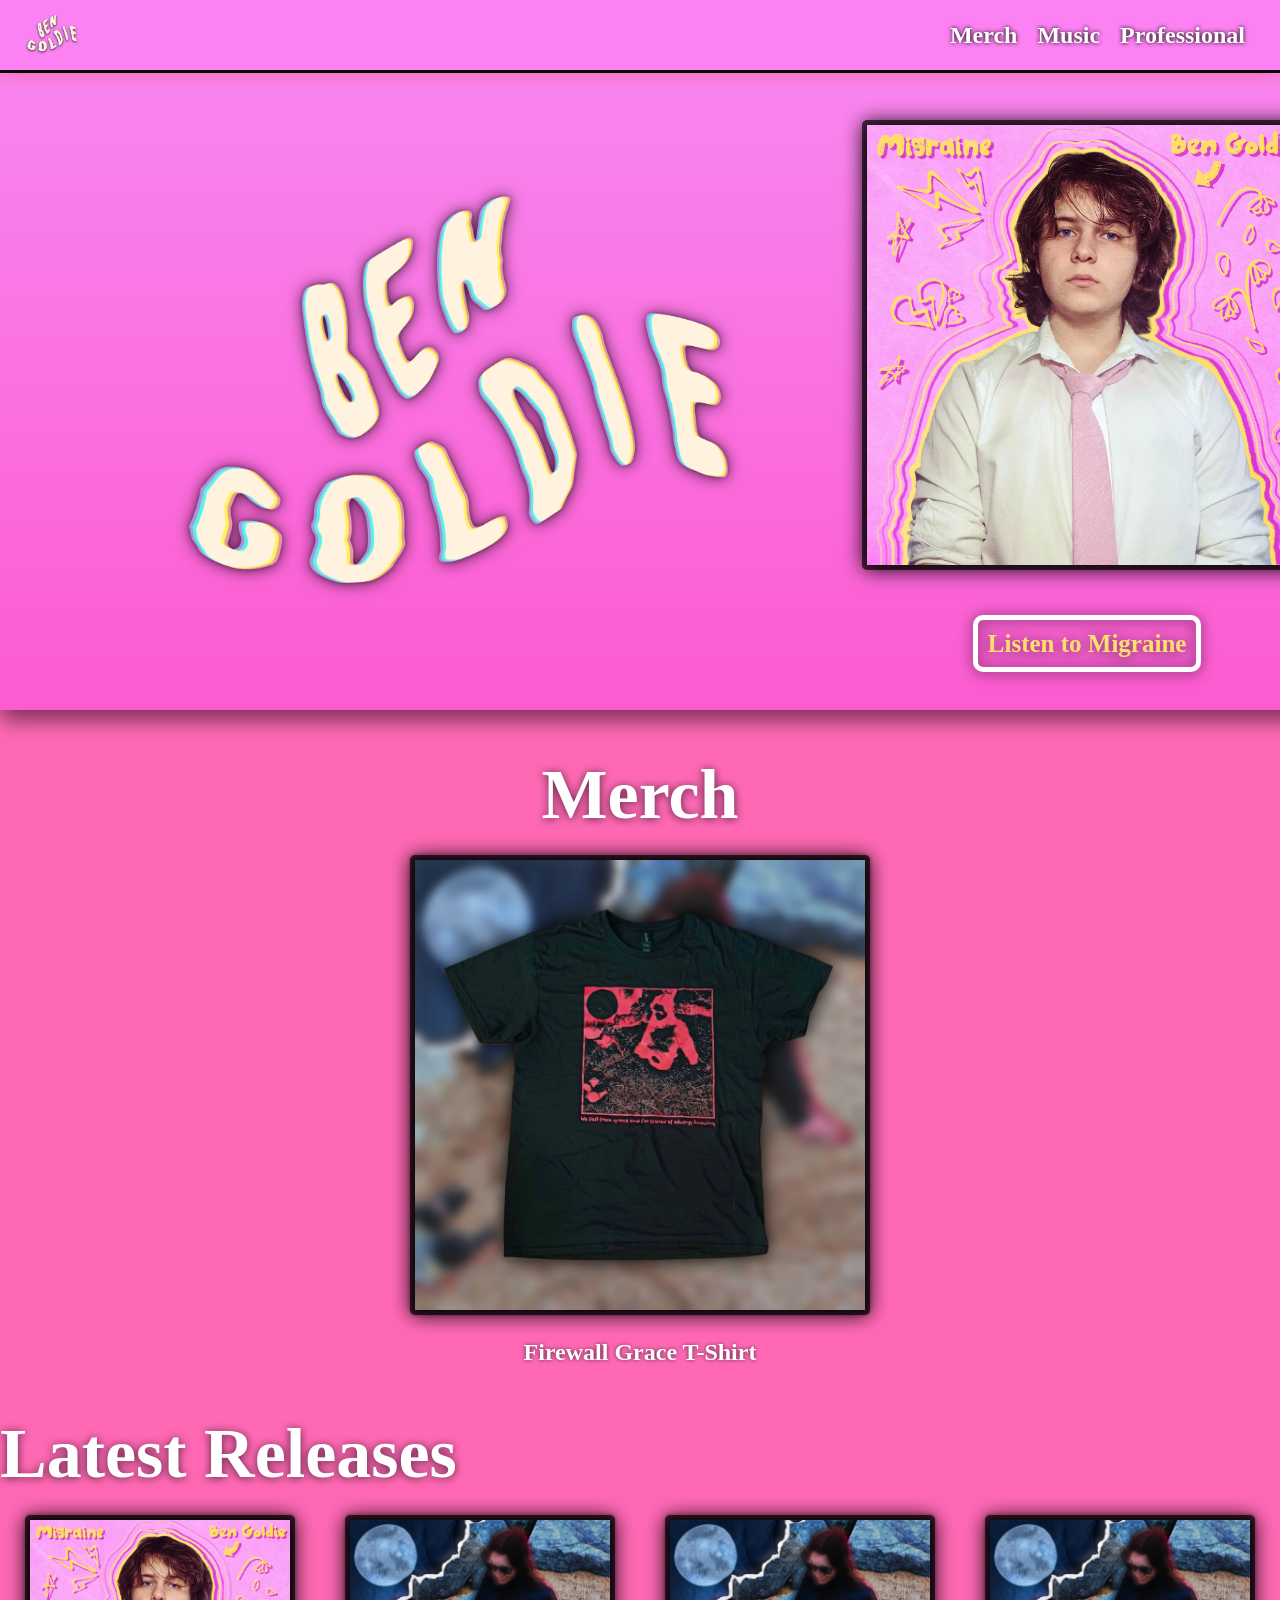
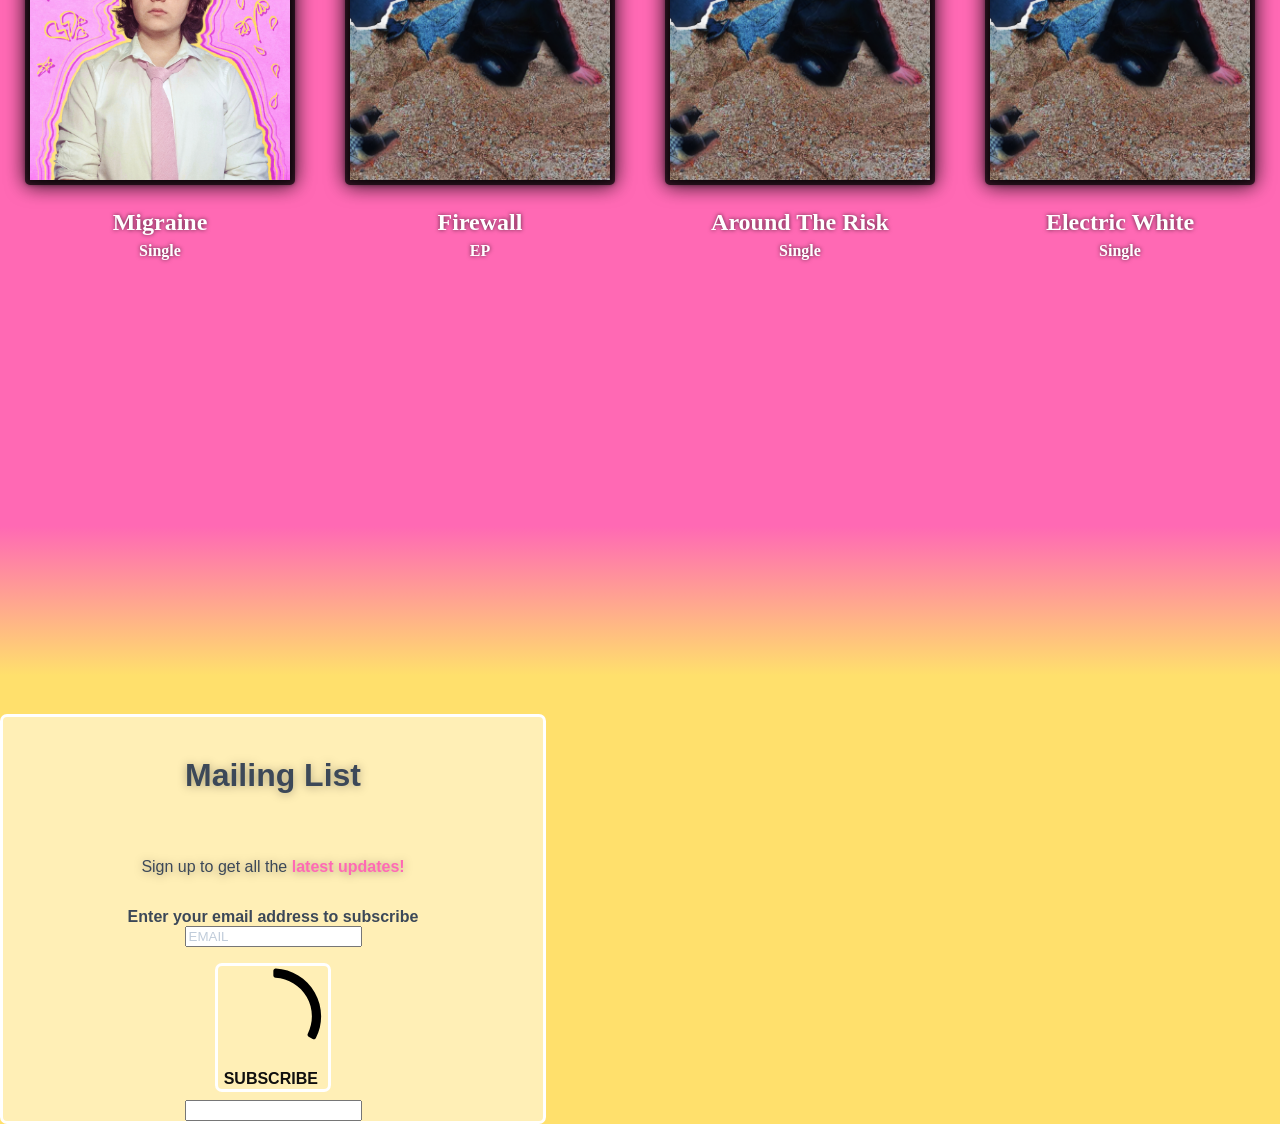
==== index.html @ 1a166388 "initial commit" ====
<!DOCTYPE html>
<html>
    <head>
        <meta charset="utf-8">
        <meta name="viewport" content="width=device-width, initial-scale=1">
        <title>Home - Ben Goldie</title>
        <link rel="stylesheet" href="style.css">
        <!-- START - We recommend to place the below code in head tag of your website html  -->

        <style>
          @font-face {
            font-display: block;
            font-family: Roboto;
            src: url(https://assets.brevo.com/font/Roboto/Latin/normal/normal/7529907e9eaf8ebb5220c5f9850e3811.woff2) format("woff2"), url(https://assets.brevo.com/font/Roboto/Latin/normal/normal/25c678feafdc175a70922a116c9be3e7.woff) format("woff")
          }

          @font-face {
            font-display: fallback;
            font-family: Roboto;
            font-weight: 600;
            src: url(https://assets.brevo.com/font/Roboto/Latin/medium/normal/6e9caeeafb1f3491be3e32744bc30440.woff2) format("woff2"), url(https://assets.brevo.com/font/Roboto/Latin/medium/normal/71501f0d8d5aa95960f6475d5487d4c2.woff) format("woff")
          }

          @font-face {
            font-display: fallback;
            font-family: Roboto;
            font-weight: 700;
            src: url(https://assets.brevo.com/font/Roboto/Latin/bold/normal/3ef7cf158f310cf752d5ad08cd0e7e60.woff2) format("woff2"), url(https://assets.brevo.com/font/Roboto/Latin/bold/normal/ece3a1d82f18b60bcce0211725c476aa.woff) format("woff")
          }

          :where(.sib-form-message-panel) {
            display: none;
          }

          :where(.sib-form-message-panel .sib-notification__icon) {
            width: 20px;
            height: 20px;
          }


          #sib-container input:-ms-input-placeholder {
            font-family: Helvetica, sans-serif;
            text-align: left;
            color: #c0ccda;
          }

          #sib-container input::placeholder {
            font-family: Helvetica, sans-serif;
            text-align: left;
            color: #c0ccda;
          }

          #sib-container textarea::placeholder {
            font-family: Helvetica, sans-serif;
            text-align: left;
            color: #c0ccda;
          }


          #sib-container a {
            text-decoration: underline;
            color: #2BB2FC;
          }
        </style>
        <link rel="stylesheet" href="https://sibforms.com/forms/end-form/build/sib-styles.css">


        <!--  END - We recommend to place the above code in head tag of your website html -->


    </head>
    <body>
        <header>
            <a href="index.html"><img src= "ASSETS/LOGOS/header_logo.png" alt="Ben Goldie" style= "width:6%;height:6%; filter:drop-shadow(0px 1px 1px #000a) "></style></a>
            <div class="textbutton"><a href="index.html#merch">Merch</a></div>
            <div class="textbutton"><a href="index.html#discog">Music</a></div>
            <div class="textbutton"><a href="PROFESSIONAL.html">Professional</a></div>
        </header>
        <div class="homebanner">
            <img src= "ASSETS/LOGOS/header_logo.png" style="transform: scale(0.75); filter:drop-shadow(0px 1px 10px #000a)" alt="Ben Goldie">
            <div class ="innerbanner">
                <img src="ASSETS/COVER ART/MIGRAINE V1.jpg" alt="Ben Goldie - Migraine" style="border: 5px solid #000a; border-radius: 5px; filter:drop-shadow(0px 1px 10px #000f);">
                <div class= "borderbutton"><span style="color:#FFE06C; border: 5px solid #ffff;border-radius:10px; padding: 10px 10px;flex-direction: column; font-size:25px;"><a href="https://distrokid.com/hyperfollow/bengoldie/migraine" target="_blank">Listen to Migraine</span></a></div>
            </div>
        </div>
        <a id="merch"></a>
        <h1 style= "filter:drop-shadow(0px 1px 5px #000a);text-align:center;margin-top:5vh;font-family: Verdana;font-weight: 700;color: #ffff;font-size: 70px;">Merch</h1> 
        
        <div class="displayrow" style="margin-top: -20vh;">
            <div class ="profbutton" id="firewallshirt" style="flex-basis:50vh;"> <a href="https://bengoldie.bandcamp.com/merch/firewall-grace-t-shirt" target="_blank">
                <img src="ASSETS/MERCH/FIRESHIRTFRONT.png">
                <p style="min-width:0;">Firewall Grace T-Shirt</p></a>
            </div>
        </div>
        <a id="discog"></a>
        <h1 style= "filter:drop-shadow(0px 1px 5px #000a);justify-self: center;margin-top:-5vh;font-family: Verdana;font-weight: 700;color: #ffff;font-size: 70px;">Latest Releases</h1>
        <div class="displayrow" style="margin-top: -20vh;">
            <div class ="profbutton" id="firewallshirt" style="flex-basis:50vh;"> <a href="https://open.spotify.com/track/4ACQXSwlu03HfZLxBA3F66?si=52b39054ec784b8b" target="_blank">
                <img src="ASSETS/COVER ART/MIGRAINE V1.jpg">
                <p style="min-width:0;">Migraine</p>
                <p style="font-size: medium; margin-top:-2vh;">Single</p></a>
                
            </div>
            <div class ="profbutton" id="firewallshirt" style="flex-basis:50vh;"> <a href="https://open.spotify.com/album/4vv35VGeXfxYMCpEqviv9S?si=vhfQ6pWKQQGluTkH89Cv-Q" target="_blank">
                <img src="ASSETS/COVER ART/Firewall.jpg">
                <p style="min-width:0;">Firewall</p>
                <p style="font-size: medium; margin-top:-2vh;">EP</p></a>
            </div>
            <div class ="profbutton" id="firewallshirt" style="flex-basis:50vh;"> <a href="https://open.spotify.com/track/35dq7vLfNrKMPDnW3s5tB2?si=553188e3fb8a494c" target="_blank">
                <img src="ASSETS/COVER ART/Firewall.jpg">
                <p style="min-width:0;">Around The Risk</p>
                <p style="font-size: medium; margin-top:-2vh;">Single</p></a>
            </div>
            <div class ="profbutton" id="firewallshirt" style="flex-basis:50vh;"> <a href="https://open.spotify.com/track/0oPKwvmgZB1fBUmMKrQRBW?si=51f74b2fc84e43a7" target="_blank">
                <img src="ASSETS/COVER ART/Firewall.jpg">
                <p style="min-width:0;">Electric White</p>
                <p style="font-size: medium; margin-top:-2vh;">Single</p></a>
            </div>
        </div> 

        <!-- Begin Brevo Form -->









    </body>
    <footer style ="background-color: HOTPINK; background: linear-gradient(180deg,rgba(255, 105, 180, 1) 0%, rgba(255, 224, 108, 1) 25%);">
      <hr style="border:10vh solid #0000;"
      <!-- START - We recommend to place the below code where you want the form in your website html  -->
      <div class="sib-form" style="text-align: center;" >

        <div id="sib-form-container" class="sib-form-container">
          <div id="error-message" class="sib-form-message-panel" style="font-family:Verdana, sans-serif; font-size:16px; text-align:left; color:#661d1d; background-color:#ffeded; border-color:#ff4949; border-radius:3px;
              max-width:540px;">
            <div class="sib-form-message-panel__text sib-form-message-panel__text--center">
              <svg viewBox="0 0 512 512" class="sib-icon sib-notification__icon">
                <path d="M256 40c118.621 0 216 96.075 216 216 0 119.291-96.61 216-216 216-119.244 0-216-96.562-216-216 0-119.203 96.602-216 216-216m0-32C119.043 8 8 119.083 8 256c0 136.997 111.043 248 248 248s248-111.003 248-248C504 119.083 392.957 8 256 8zm-11.49 120h22.979c6.823 0 12.274 5.682 11.99 12.5l-7 168c-.268 6.428-5.556 11.5-11.99 11.5h-8.979c-6.433 0-11.722-5.073-11.99-11.5l-7-168c-.283-6.818 5.167-12.5 11.99-12.5zM256 340c-15.464 0-28 12.536-28 28s12.536 28 28 28 28-12.536 28-28-12.536-28-28-28z" />
              </svg>
              <span class="sib-form-message-panel__inner-text">


                      Your subscription could not be saved. Please try again.
                    
                  
                </span>
            </div>
          </div>
          <div></div>
          <div id="success-message" class="sib-form-message-panel" style="font-family:Verdana, sans-serif; font-size:16px; text-align:left; color:#085229; background-color:#e7faf0; border-color:#13ce66; border-radius:3px;
              max-width:540px;">
            <div class="sib-form-message-panel__text sib-form-message-panel__text--center">
              <svg viewBox="0 0 512 512" class="sib-icon sib-notification__icon">
                <path d="M256 8C119.033 8 8 119.033 8 256s111.033 248 248 248 248-111.033 248-248S392.967 8 256 8zm0 464c-118.664 0-216-96.055-216-216 0-118.663 96.055-216 216-216 118.664 0 216 96.055 216 216 0 118.663-96.055 216-216 216zm141.63-274.961L217.15 376.071c-4.705 4.667-12.303 4.637-16.97-.068l-85.878-86.572c-4.667-4.705-4.637-12.303.068-16.97l8.52-8.451c4.705-4.667 12.303-4.637 16.97.068l68.976 69.533 163.441-162.13c4.705-4.667 12.303-4.637 16.97.068l8.451 8.52c4.668 4.705 4.637 12.303-.068 16.97z" />
              </svg>
              <span class="sib-form-message-panel__inner-text">


                      Your subscription has been successful!! Welcome to the mailing list :)
                  
                  
                </span>
            </div>
          </div>
          <div></div>
          <div id="sib-container" class="sib-container--large sib-container--vertical" style="max-width:540px; text-align:center; background-color:rgba(255,255,255,0.5); border:3px solid #FFFF; border-radius:7px; direction:ltr">
            <form id="sib-form" method="POST" action="https://c8ddd42b.sibforms.com/serve/[base64]" data-type="subscription">


              <div style="padding: 8px 0;">


                <div class="sib-form-block" style="font-family:Verdana, sans-serif; font-size:32px; font-weight:700; color:#3C4858; background-color:transparent; text-align:center">
                  <p style="filter:drop-shadow(0px 1px 5px #0005);">Mailing List</p>
                </div>



              </div>



              <div style="padding: 8px 0;">


                <div class="sib-form-block" style="font-family:Verdana, sans-serif; font-size:16px; text-align:left; color:#3C4858; background-color:transparent; text-align:center;">
                  <div class="sib-text-form-block">
                    <p style="filter:drop-shadow(0px 1px 5px #0005);">Sign up to get all the <b style="color: #FF69B4;">latest updates!</b></p>
                  </div>
                </div>



              </div>



              <div style="padding: 8px 0;">



                <div class="sib-input sib-form-block">
                  <div class="form__entry entry_block">
                    <div class="form__label-row ">


                      <label class="entry__label" style="font-weight: 700; text-align: left; font-family:Verdana, sans-serif; font-size:16px; font-weight:700; text-align:center; color:#3c4858;" for="EMAIL" data-required="*">Enter your email address to subscribe</label>




                      <div class="entry__field">

                        <input class="input " type="text" id="EMAIL" name="EMAIL" autocomplete="off" value="" placeholder="EMAIL" data-required="true" required />

                      </div>

                    </div>

                    <label class="entry__error entry__error--primary" style="font-family:Helvetica, sans-serif; font-size:16px; text-align:left; color:#661d1d; background-color:#ffeded; border-color:#ff4949; border-radius:3px;">
                    </label>


                  </div>
                </div>




              </div>



              <div style="padding: 8px 0;">


                <div class="sib-form-block" style="text-align: center;">
                  <button class="sib-form-block__button sib-form-block__button-with-loader" style="font-family:Helvetica, sans-serif; font-size:16px; font-weight:700; text-align:left; color:#100f0f; background-color:#0000; border: 3px solid #ffff; border-radius:7px;" form="sib-form" type="submit">
                    <svg class="icon clickable__icon progress-indicator__icon sib-hide-loader-icon" viewBox="0 0 512 512">
                      <path d="M460.116 373.846l-20.823-12.022c-5.541-3.199-7.54-10.159-4.663-15.874 30.137-59.886 28.343-131.652-5.386-189.946-33.641-58.394-94.896-95.833-161.827-99.676C261.028 55.961 256 50.751 256 44.352V20.309c0-6.904 5.808-12.337 12.703-11.982 83.556 4.306 160.163 50.864 202.11 123.677 42.063 72.696 44.079 162.316 6.031 236.832-3.14 6.148-10.75 8.461-16.728 5.01z" />
                    </svg>
                    SUBSCRIBE
                  </button>


                </div>



              </div>



              <input type="text" name="email_address_check" value="" class="input--hidden">


              <input type="hidden" name="locale" value="en">


            </form>
          </div>
        </div>
      </div>
      <!-- END - We recommend to place the above code where you want the form in your website html  -->

      <!-- START - We recommend to place the below code in footer or bottom of your website html  -->
      <script>
        window.REQUIRED_CODE_ERROR_MESSAGE = 'Please choose a country code';
        window.LOCALE = 'en';




        window.EMAIL_INVALID_MESSAGE = window.SMS_INVALID_MESSAGE = "The information provided is invalid. Please review the field format and try again.";





        window.REQUIRED_ERROR_MESSAGE = "Might help if you typed something... ";

        window.GENERIC_INVALID_MESSAGE = "The information provided is invalid. Please review the field format and try again.";


        window.INVALID_NUMBER = "The information provided is invalid. Please review the field format and try again.";




        window.INVALID_DATE = "Please enter a valid date";



        window.REQUIRED_MULTISELECT_MESSAGE = 'Please select at least 1 option';


        window.translation = {
          common: {
            selectedList: '{quantity} list selected',
            selectedLists: '{quantity} lists selected',
            selectedOption: '{quantity} selected',
            selectedOptions: '{quantity} selected',
          }
        };

        var AUTOHIDE = Boolean(0);
      </script>



      <script defer src="https://sibforms.com/forms/end-form/build/main.js"></script>




      <!-- END - We recommend to place the above code in footer or bottom of your website html  -->

      <!-- End Brevo Form -->



</html>
---- style.css ----
body {
    background-color:hotpink;
    margin: 0 auto;
    max-width: 100vw;
    overflow-x: hidden;
}



.homebanner{
    background-image: url(ASSETS/BANNERS/PINKGRADIENTBG.png);
    font-family: Verdana;
    margin-top:70px;
    font-weight: 700;
    color: #ffff;
    font-size: xx-large;
    width: 100vw;
    display: flex;
    height: 60vh;
    justify-content: center;
    align-content:center;
    text-align: center;
    box-shadow: 1px 10px 20px #0008;
    padding: 50px 50px;
}

.displayrow{
    font-family: Verdana;
    margin-top:10px;
    font-weight: 700;
    color: #ffff;
    width: 100vw;
    display: flex;
    flex: 1;
    flex-direction: row;
    height: 50vh;
    justify-content: center;
    align-content:center;
    text-align: center;
    padding: 12vw 0px;
}

.profbutton{
    min-height: 0;
    min-width: 0;
    flex-shrink: 1;
    flex-basis: 40vw;
    display: flex;
    font-size: x-large;
    flex-direction: column;
    justify-content: space-between;
    filter:drop-shadow(0px 0px 2px #000a);
    padding: 0px 30px;
}

.profbutton > a {
    display: flex;
    flex-direction: column;
    align-items: center;
    justify-content: space-between;
    min-width: 0;
    min-height: 0;
}

.profbutton img {
    max-width: 100%;
    height: auto;
    object-fit: contain;
    min-width:0;
    border: 5px solid #000a;
    border-radius: 5px;
    filter:drop-shadow(0px 1px 10px #000a);
    transition: ease 0.3s;
}

header img {
    max-width: 100%;
    height: auto;
    object-fit: contain;
    min-width:0;
}

header{
    position:fixed;
    top:0;
    z-index: 999;
    border-bottom: 3px solid #000;
    background-color: #fc81f2;
    height: 70px;
    width: auto;
    display:flex;
    justify-items: flex-start;
    align-items:center;
    padding: 0px 25px;
    filter:drop-shadow(0px 2px 10px hotpink);
}

a {
    color: inherit;
    text-decoration: inherit;
}

.logo{
    filter:drop-shadow(0px 1px 1px black);
    
}

.innerbanner {
    display: flex;
    flex-direction: column;
    width: 50vh;
    justify-content: space-between;
}

header .textbutton{
    font-family: Verdana;
    color: #ffffff;
    font-weight: 700;
    font-size: x-large;
    filter:drop-shadow(0px 0px 2px #000f);
    padding: 0px 10px;
    transition:ease 0.5s;
}

header .textbutton{
    font-family: Verdana;
    color: #ffffff;
    font-weight: 700;
    font-size: x-large;
    filter:drop-shadow(0px 0px 2px #000f);
    padding: 0px 10px;
    transition:ease 0.35s;
}



.borderbutton{
    align-self: center;
    transition:ease 0.3s;
    filter:drop-shadow(0px 1px 7px #000a)
}

.borderbutton:hover {
    transform:scale(1.05);
}

.textbutton:hover {
    transform: scale(1.1);
}

.profbutton img:not(#firewallshirt):hover {
    transform: scale(1.05);
    filter:sepia(0.5);

}


.sib-form-block button{
    transition: ease 0.3s;
}

.sib-form-block button:hover{
    transform:scale(1.05);
}
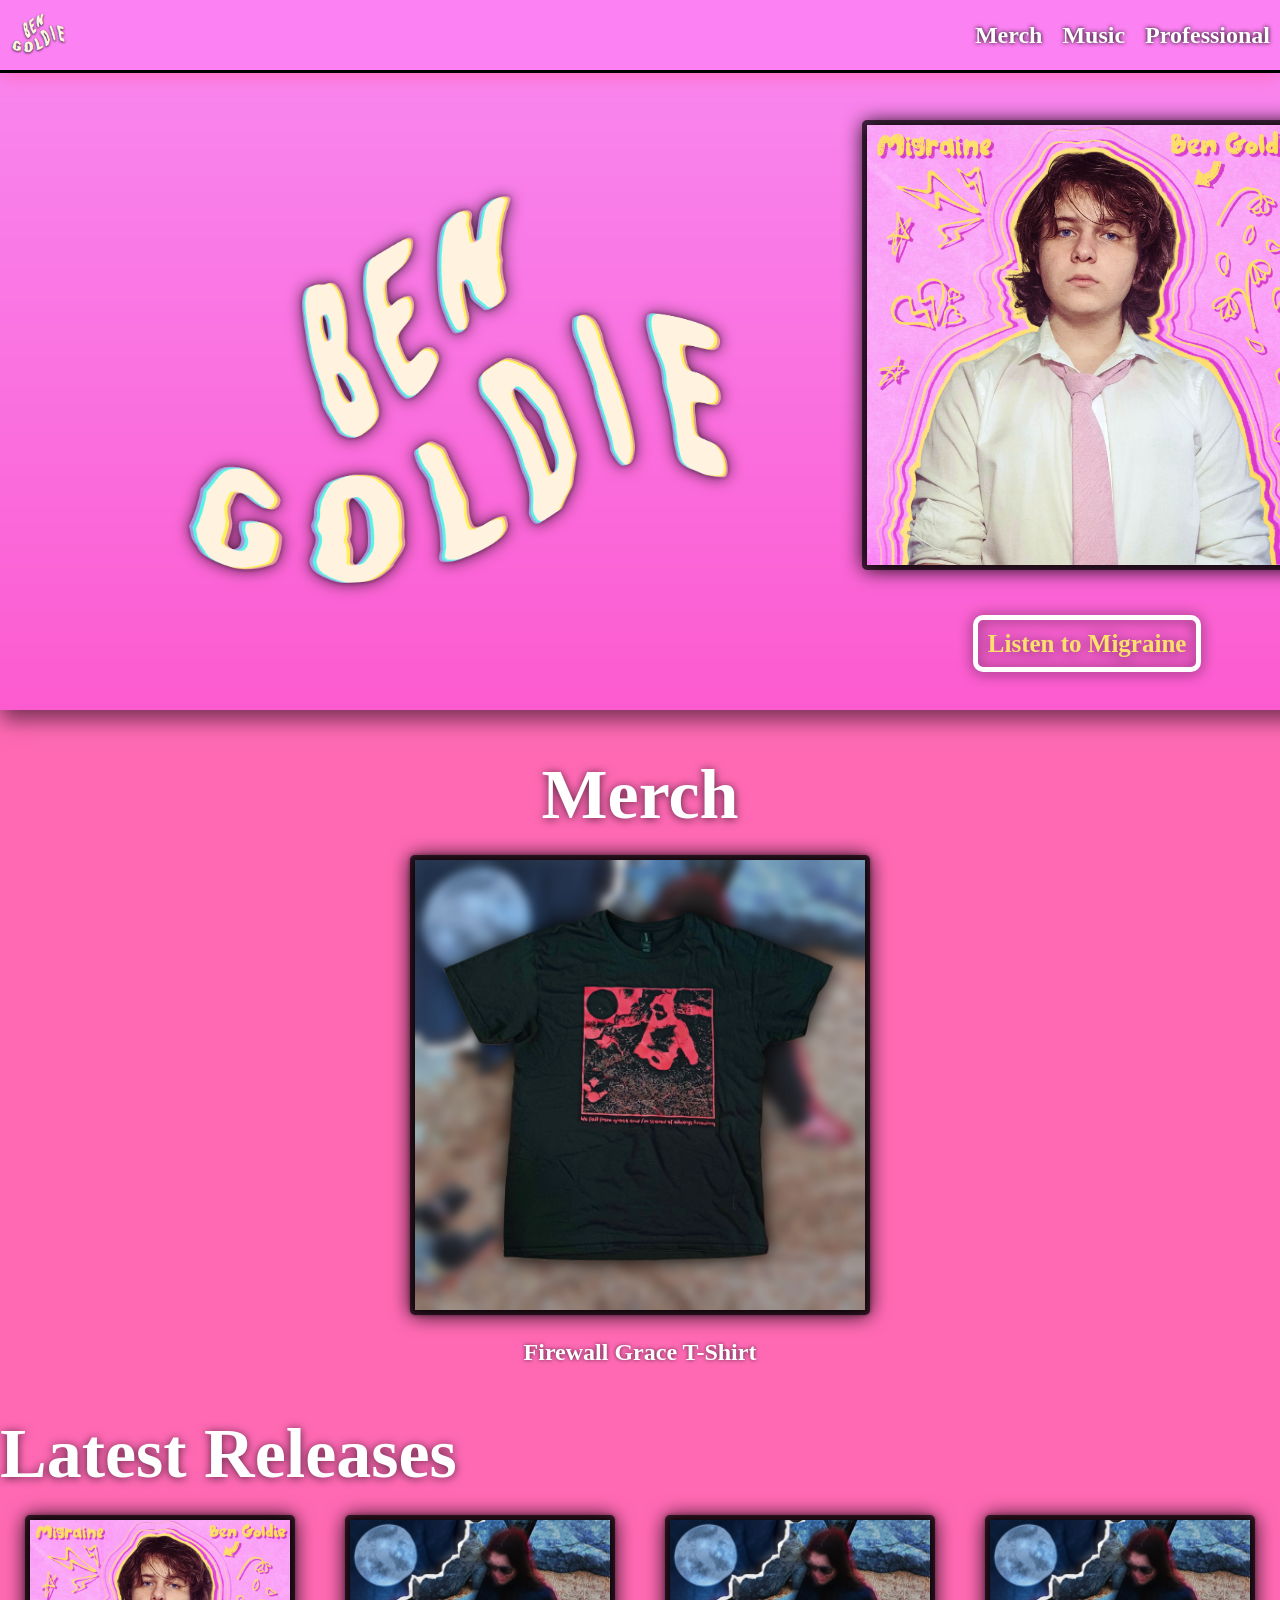
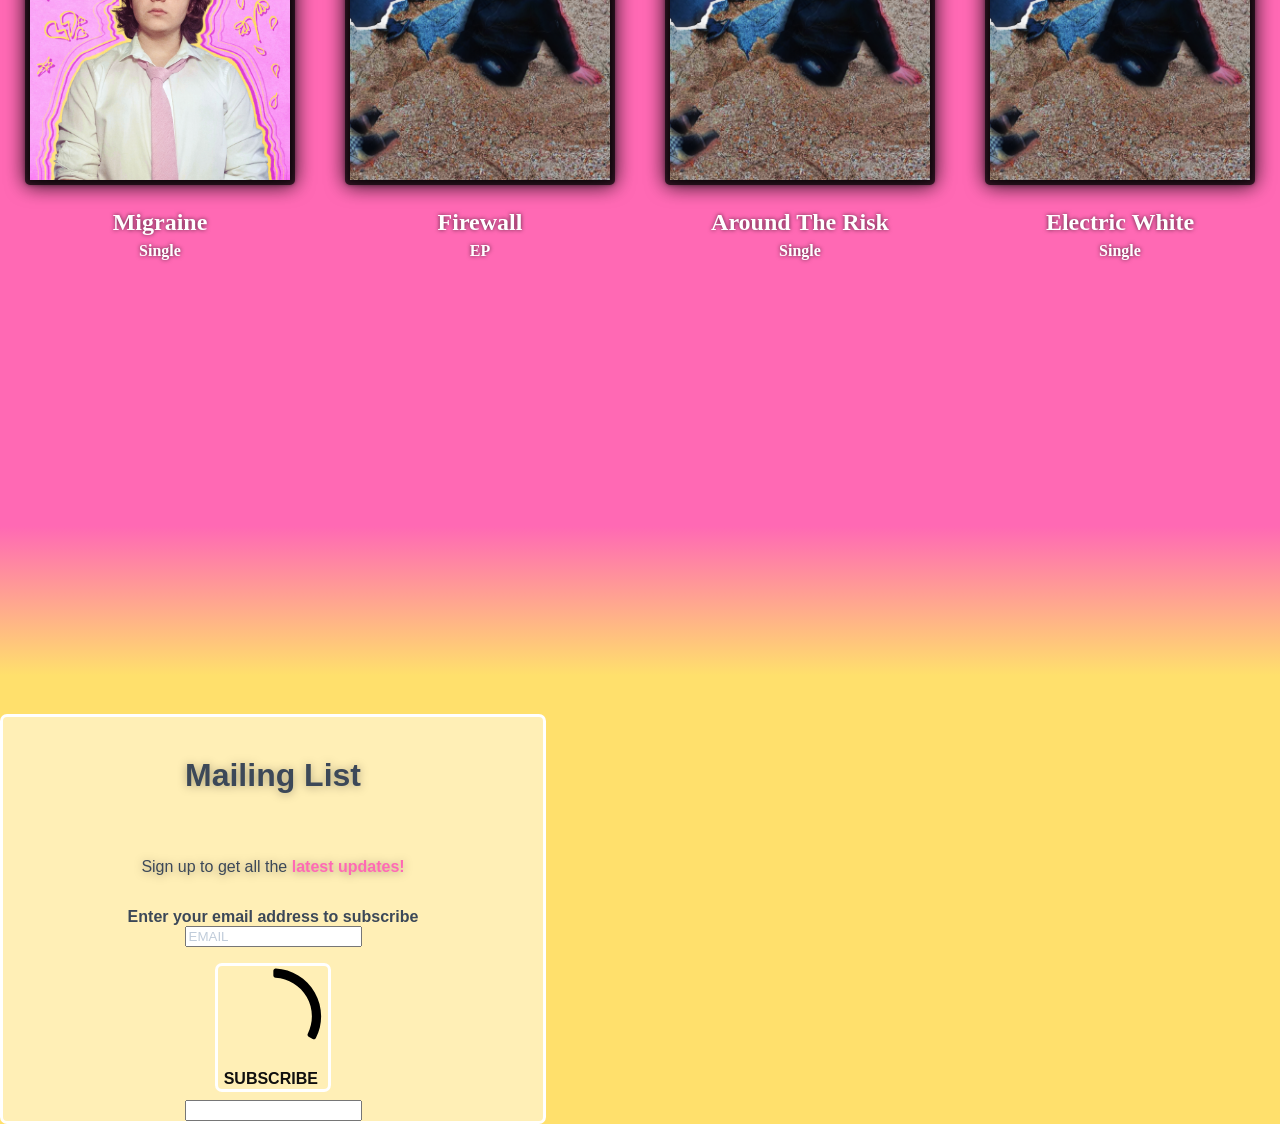
==== commit 25ffbf55: "Update index.html favicon" ====
--- a/index.html
+++ b/index.html
@@ -5,6 +5,7 @@
         <meta name="viewport" content="width=device-width, initial-scale=1">
         <title>Home - Ben Goldie</title>
         <link rel="stylesheet" href="style.css">
+        <link rel="icon" href="ASSETS/LOGOS/favicon.ico">
         <!-- START - We recommend to place the below code in head tag of your website html  -->
 
         <style>
--- a/style.css
+++ b/style.css
@@ -1,7 +1,7 @@
 body {
     background-color:hotpink;
     margin: 0 auto;
-    max-width: 100vw;
+    max-width: 100%;
     overflow-x: hidden;
 }
 
@@ -14,7 +14,7 @@
     font-weight: 700;
     color: #ffff;
     font-size: xx-large;
-    width: 100vw;
+    width: 100%;
     display: flex;
     height: 60vh;
     justify-content: center;
@@ -78,6 +78,7 @@
     height: auto;
     object-fit: contain;
     min-width:0;
+    padding: 0px 10px;
 }
 
 header{
@@ -87,11 +88,11 @@
     border-bottom: 3px solid #000;
     background-color: #fc81f2;
     height: 70px;
-    width: auto;
+    width: 100%;
     display:flex;
     justify-items: flex-start;
     align-items:center;
-    padding: 0px 25px;
+    padding: 0px 0px;
     filter:drop-shadow(0px 2px 10px hotpink);
 }
 
@@ -161,4 +162,4 @@
 
 .sib-form-block button:hover{
     transform:scale(1.05);
-}+}
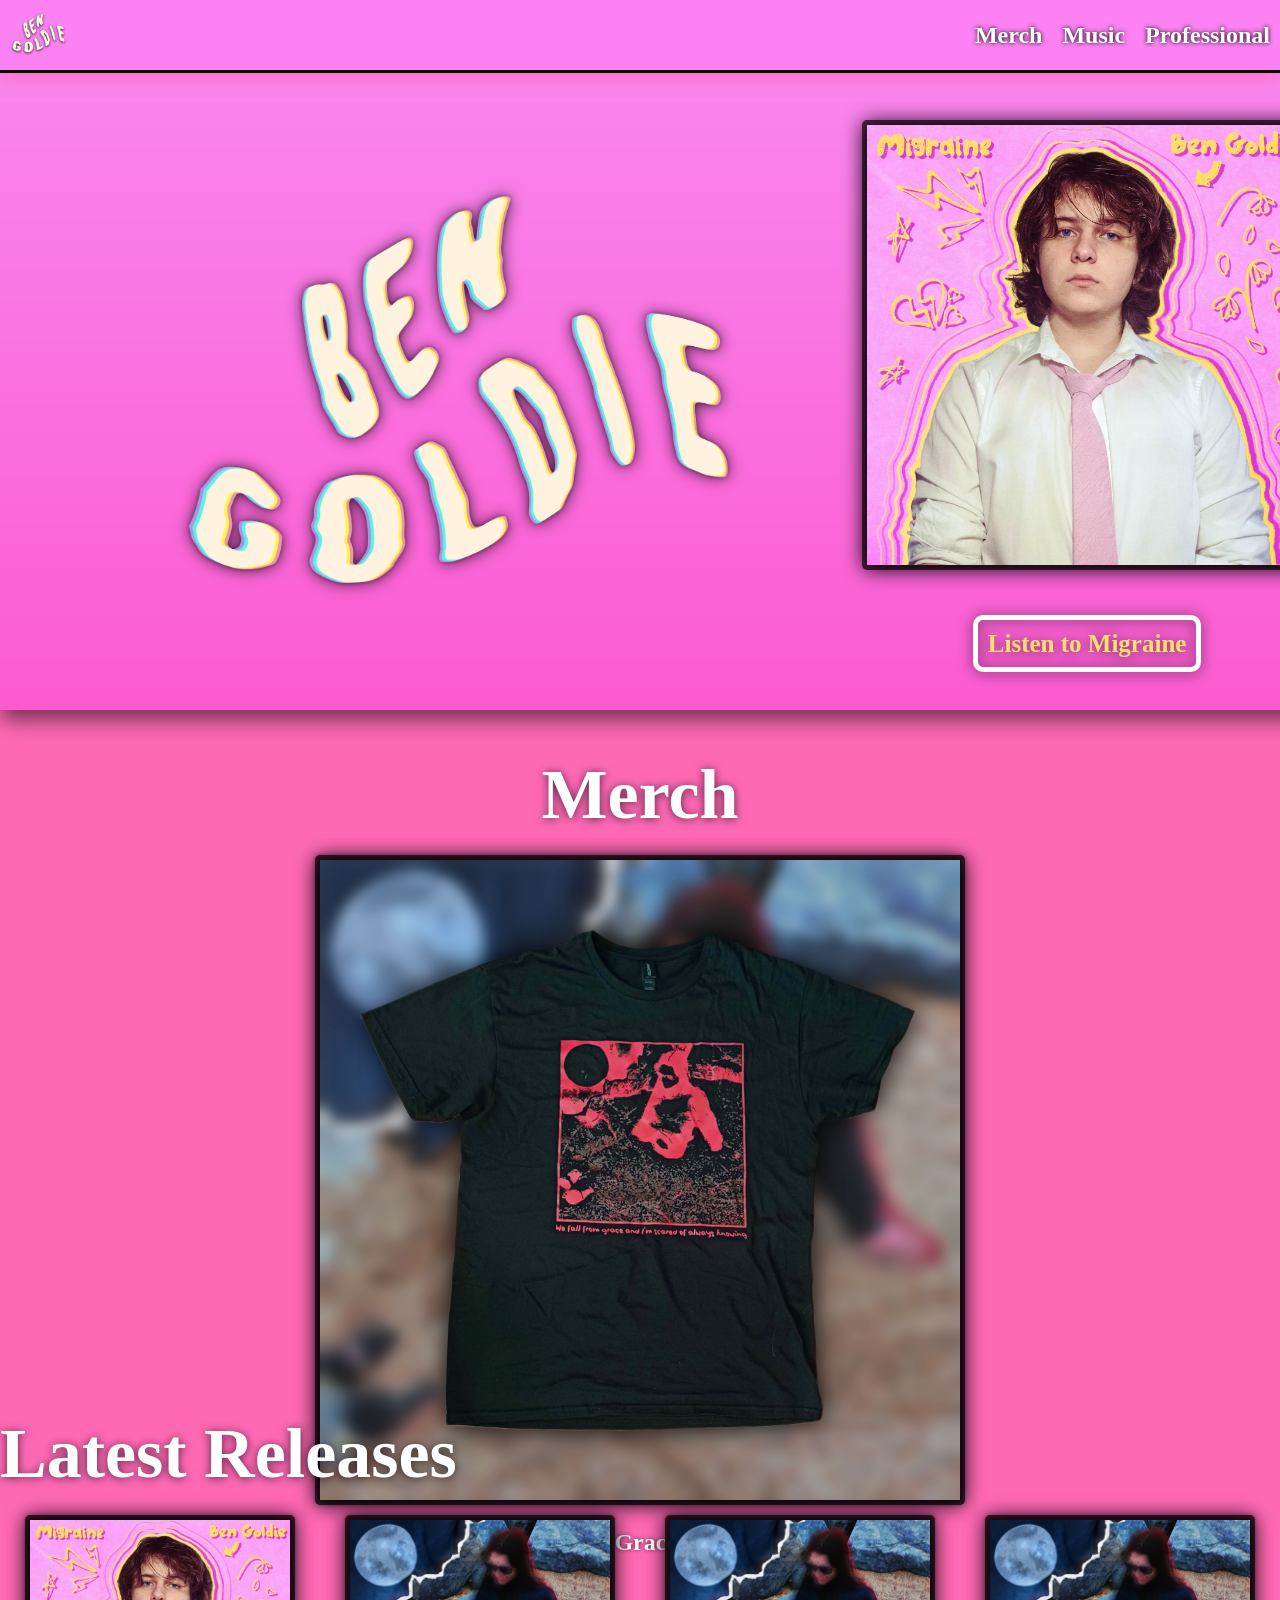
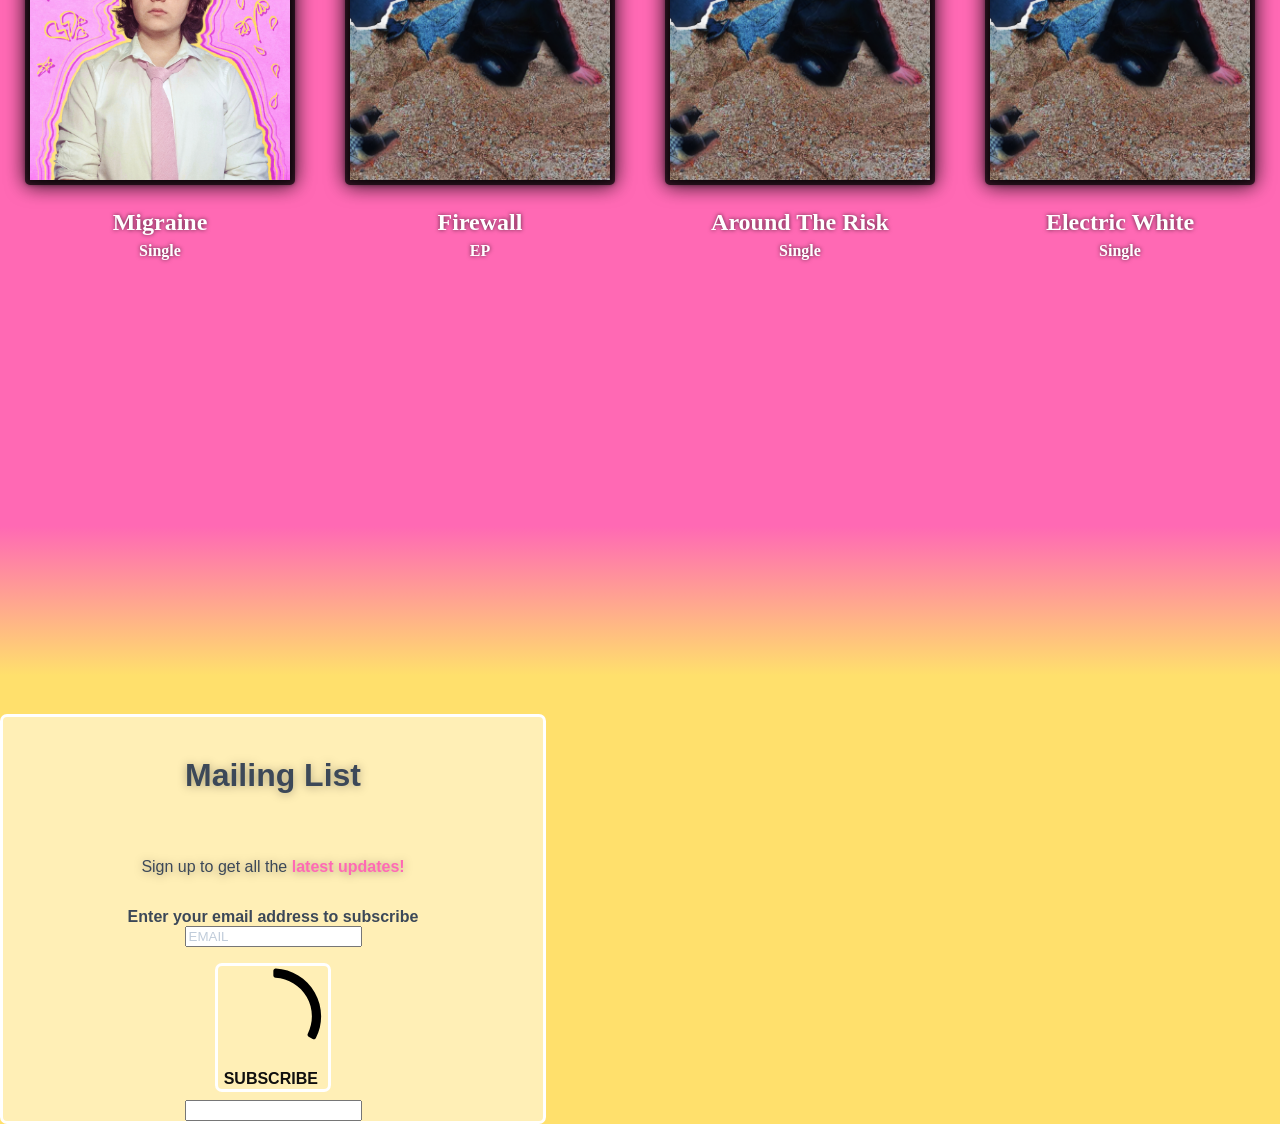
==== commit 30c87410: "Update index.html testing something" ====
--- a/index.html
+++ b/index.html
@@ -88,7 +88,7 @@
         <h1 style= "filter:drop-shadow(0px 1px 5px #000a);text-align:center;margin-top:5vh;font-family: Verdana;font-weight: 700;color: #ffff;font-size: 70px;">Merch</h1> 
         
         <div class="displayrow" style="margin-top: -20vh;">
-            <div class ="profbutton" id="firewallshirt" style="flex-basis:50vh;"> <a href="https://bengoldie.bandcamp.com/merch/firewall-grace-t-shirt" target="_blank">
+            <div class ="profbutton" id="firewallshirt" style="flex-basis:50%;"> <a href="https://bengoldie.bandcamp.com/merch/firewall-grace-t-shirt" target="_blank">
                 <img src="ASSETS/MERCH/FIRESHIRTFRONT.png">
                 <p style="min-width:0;">Firewall Grace T-Shirt</p></a>
             </div>
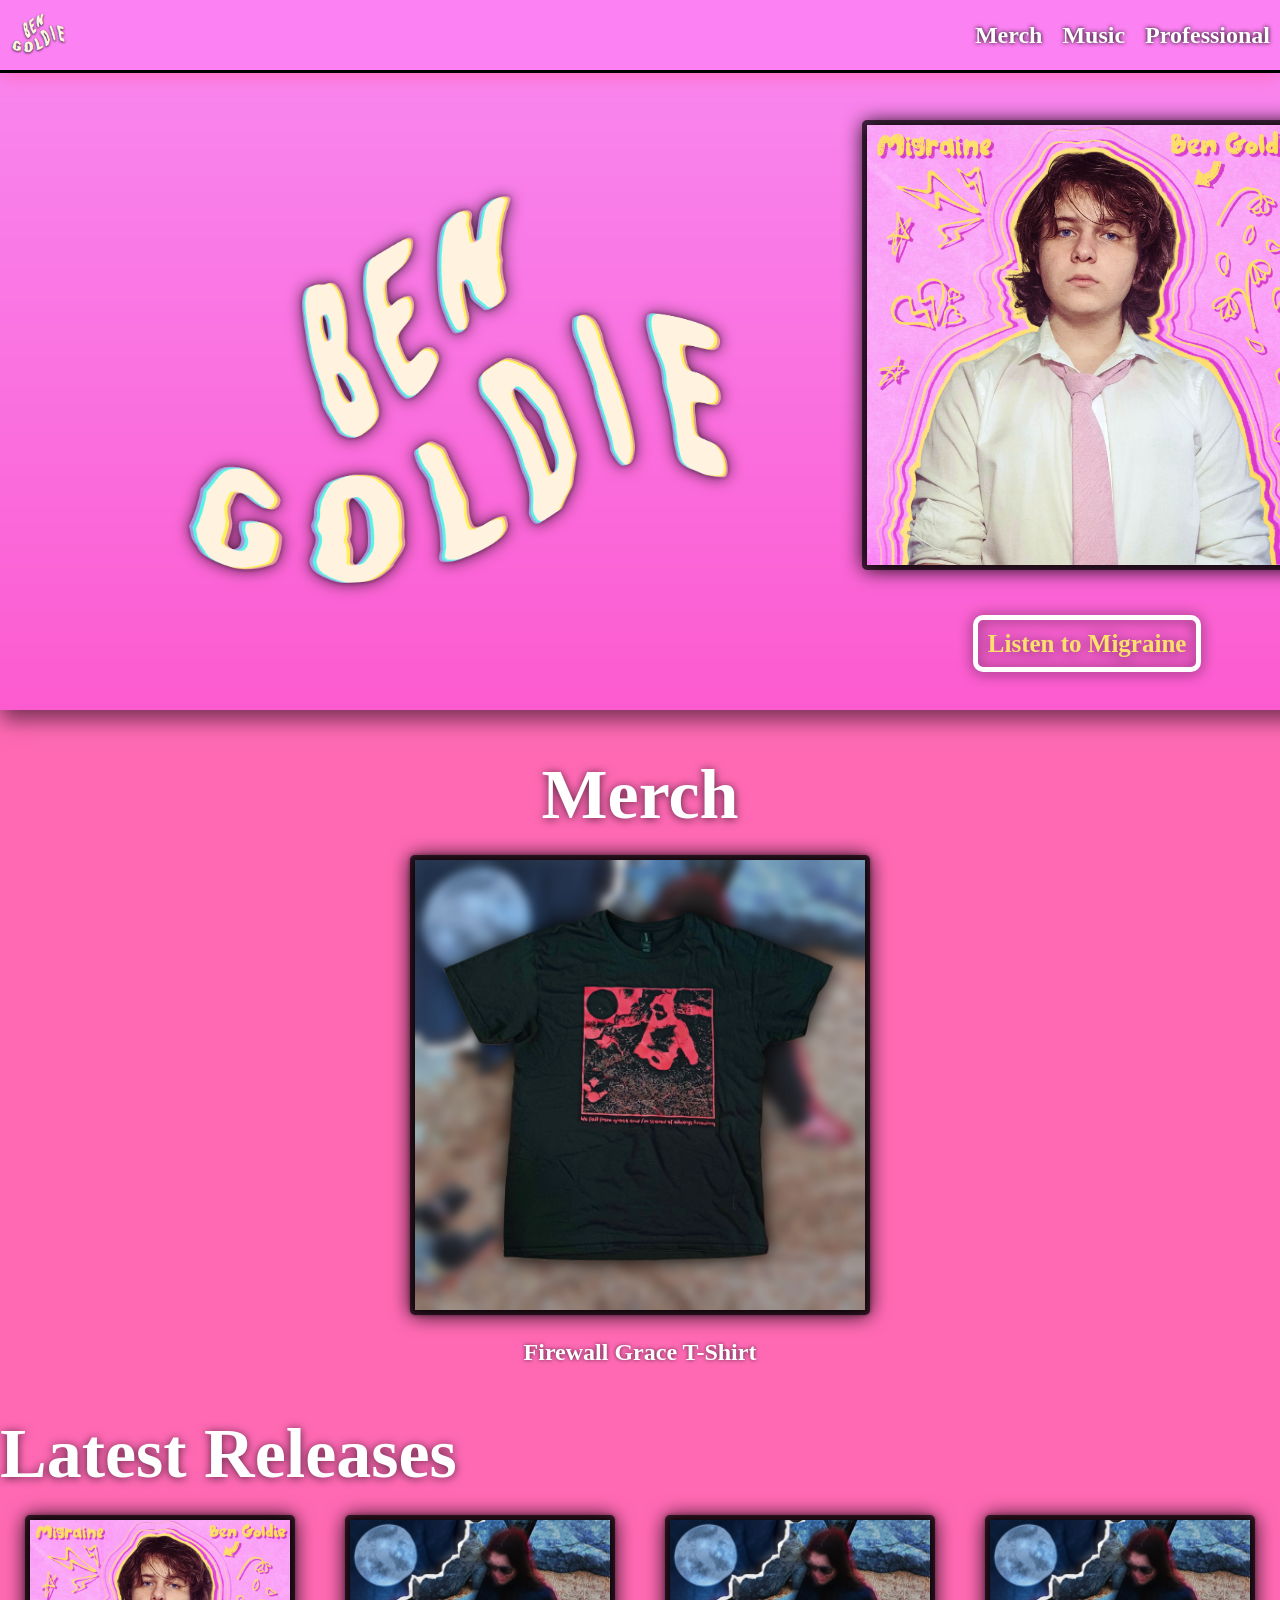
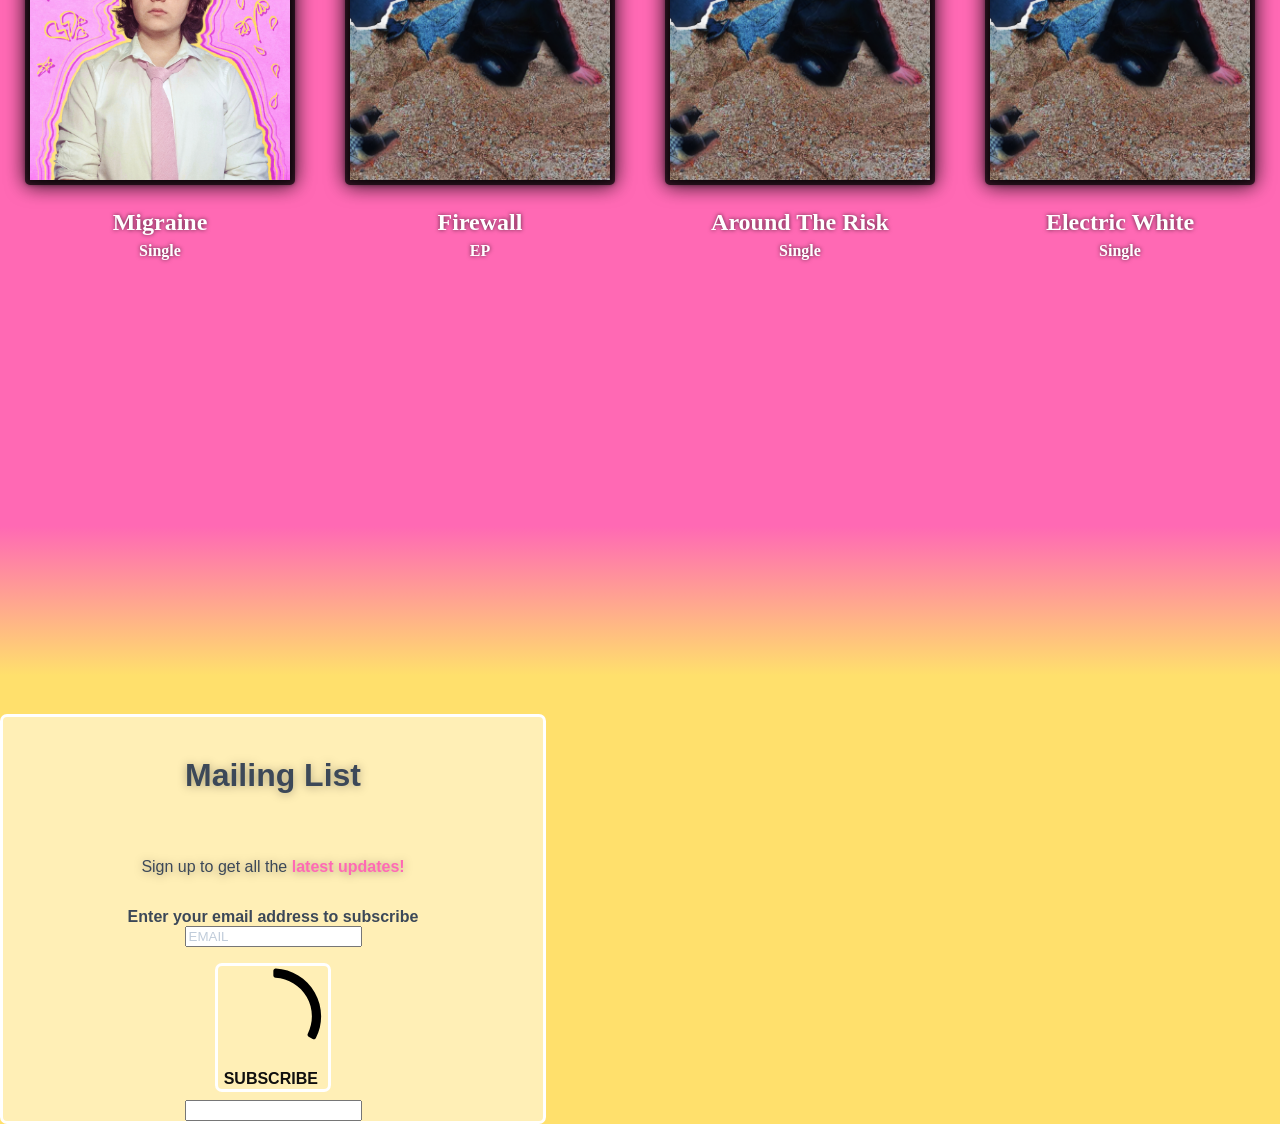
==== commit 659fbac8: "Update index.html" ====
--- a/index.html
+++ b/index.html
@@ -88,7 +88,7 @@
         <h1 style= "filter:drop-shadow(0px 1px 5px #000a);text-align:center;margin-top:5vh;font-family: Verdana;font-weight: 700;color: #ffff;font-size: 70px;">Merch</h1> 
         
         <div class="displayrow" style="margin-top: -20vh;">
-            <div class ="profbutton" id="firewallshirt" style="flex-basis:50%;"> <a href="https://bengoldie.bandcamp.com/merch/firewall-grace-t-shirt" target="_blank">
+            <div class ="profbutton" id="firewallshirt" style="flex-basis:50vh;"> <a href="https://bengoldie.bandcamp.com/merch/firewall-grace-t-shirt" target="_blank">
                 <img src="ASSETS/MERCH/FIRESHIRTFRONT.png">
                 <p style="min-width:0;">Firewall Grace T-Shirt</p></a>
             </div>
